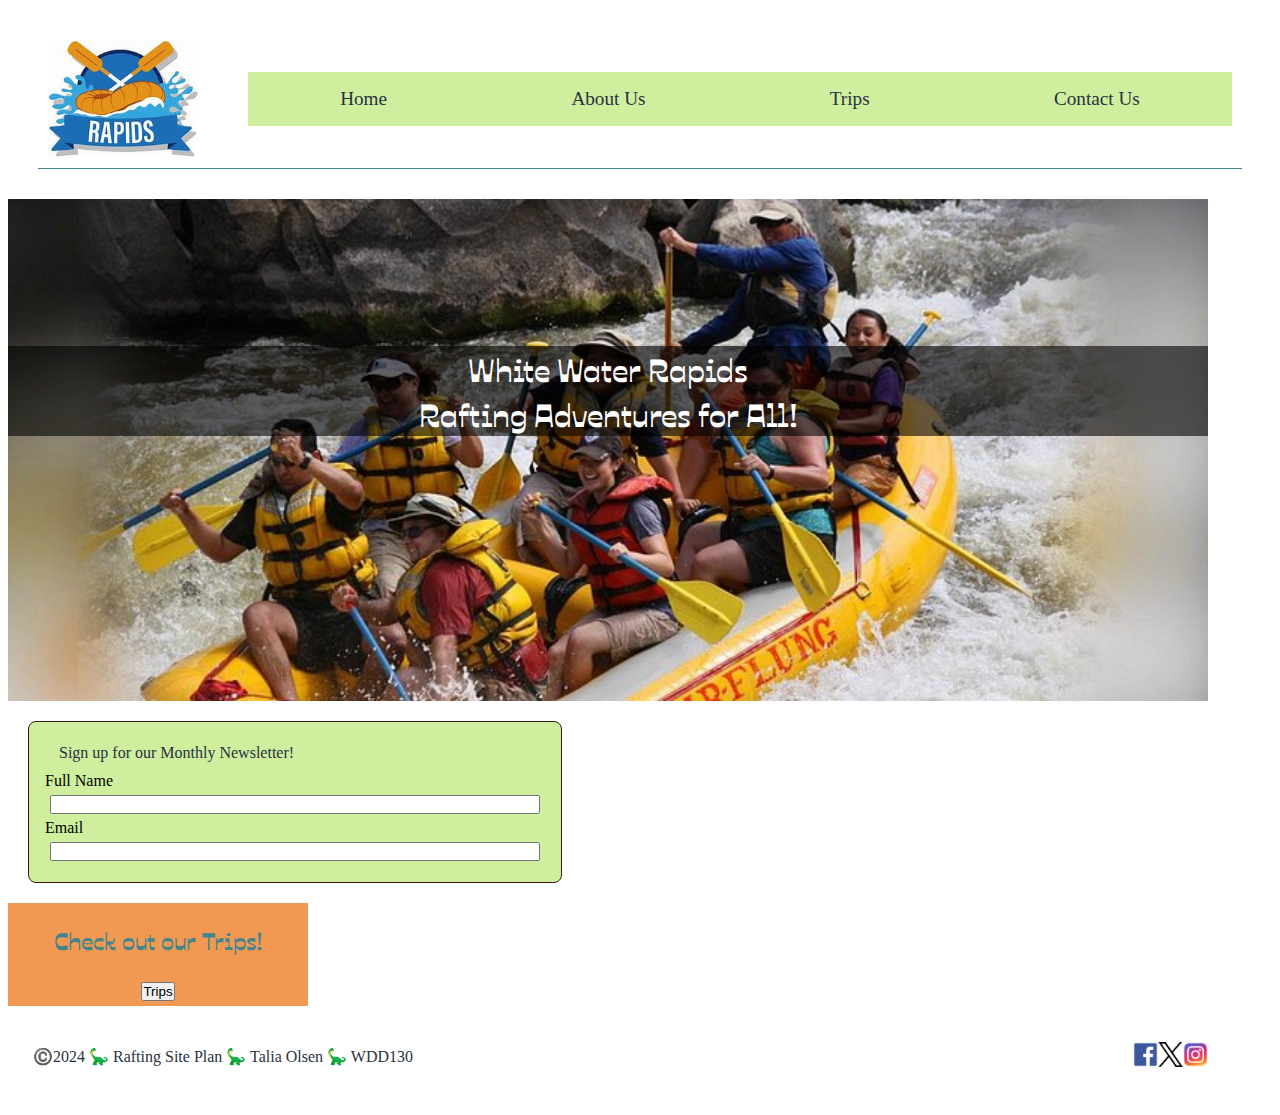
==== wwr/index.html @ f79231c0 "Added index page, not finished" ====
<!DOCTYPE html>
<html lang="en-US">
    <head>
        <meta charset="utf-8">
        <meta name="viewport" content="width=device-width,initial-scale=1.0">
        <title>Home | Talia Olsen</title>
        <meta name="description" content="White water rafting website, home section">
        <meta name="author" content="Talia Olsen">
        <link rel="stylesheet" href="styles/rafting.css">
    </head>
    <body>
        <header>
            <img src="images/logo.jpeg" alt="White Water Rapids logo featuring a raft and oars">
            <nav>
                <a href="index.html">Home</a>
                <a href="about.html">About Us</a>
                <a href="trips.html">Trips</a>
                <a href="contact.html">Contact Us</a>
            </nav>
        </header>
        <main> 
            <div class="hero">
                <img src="images/hero2.jpg" alt="many people in a raft mid river">
                <h1>White Water Rapids <br> Rafting Adventures for All!</h1>
            </div>
            <div class="form-container">
                <form class="newsletter">
                    <fieldset>
                        <caption>Sign up for our Monthly Newsletter!</caption>
                    </fieldset>
                    <label for="name">Full Name</label>
                    <input type="text" id="name" name="name">

                    <label for="useremail">Email</label>
                    <input type="email" id="useremail" name="useremail">
                </form>
                <section class="trip-link">
                    <h2>Check out our Trips!</h2>
                    <a href="trips.html"><button>Trips</button></a>
                </section>
            </div>
            <!--To finish tomorrow, add wireframe image, fix formatting so newsletter sign up is beside trips link, 
                add side by side images for about us and purpose with text, maybe as figures?-->
        </main>
        <footer>
            <p>©️2024 🦕 Rafting Site Plan 🦕 Talia Olsen 🦕 WDD130</p>
            <a href="https://facebook.com"><img src="images/facebook.webp" alt="facebook logo"></a>
            <a href="https://twitter.com"><img src="images/x.webp" alt="x logo"></a>
            <a href="https://instagram.com"><img src="images/instagram.webp" alt="instagram logo"></a>
        </footer>
    </body>
</html>
---- wwr/styles/rafting.css ----
@import url('https://fonts.googleapis.com/css2?family=Ojuju:wght@200..800&family=Open+Sans:ital,wght@0,300..800;1,300..800&display=swap');

:root {
    --primary-color: #42858C;
    --secondary-color:#293241;
    --accent1-color:#CFEE9E;
    --accent2-color:#F19953;

    --heading-font:'Ojuju', sans-serif;
    --paragraph-font:'Open Sans', sans-serif;

    --nav-background-color:#CFEE9E;
    --nav-link-color:#293241;
    --nav-hover-link-color:#F19953;
    --nav-hover-background-color:#42858C;
}

h1, h2, h3, h4, h5, h6 {
    font-family: var(--heading-font);
    color: var(--primary-color);
}

p {
    padding: 25px;
    color: var(--secondary-color);
}

link {
    text-decoration: none;
}

main {
    max-width: 1200px;
}

header {
    display: grid;
    margin: 30px;
    padding: 10px;
    grid-template-columns: 200px 1fr;
    align-items: center;
    max-width: 1200px;
    border-bottom: 1px solid #42858C;
}

header img {
    display: block;
    width: 150px;
    height: auto;
}

nav {
    display: flex;
    text-align: right;
    background-color: var(--nav-background-color);
    font-size: 1.2rem;
    justify-content: space-around;
}

nav a {
    padding: 1rem;
    text-decoration: none;
    display: block;
    color: var(--nav-link-color);
    padding: 1rem;
}

nav a:link, nav a:visited {
    color: var(--nav-link-color);
}

nav a:hover {
    color: var(--nav-hover-link-color);
    background-color: var(--nav-hover-background-color);
}

footer {
    display: flex;
    justify-content: end;
    align-items: center;
    max-width: 1200px;
}

footer img {
    width: 25px;
    height: auto;
    margin-left: auto;
}

footer p {
    margin-right: auto;
}

/* Class Selectors */

.hero {
    position: relative;
}

.hero h1 {
    position: absolute;
    top: 25%;
    left: 0;
    background-color: rgba(0,0,0,.6);
    color: white;
    text-align: center;
    width:100%;
}

/* A little confused, because I was able to get the h1 text aligned to adjust as the page grew and shrank but having trouble with
this article, it stays in the same place no matter what... :/ */
/*ok I think I fixed it (12/03/24) it gets a bit janky when you make the page really small, but for now it works. */
.hero article {
    position: absolute;
    align-content: center;
    align-self: center; 
    max-width: 80%;
    top: 40%;
    left: 10%;
    background-color: var(--accent2-color);
}
.hero article img {
    float: right;
    margin: 15px;
    width: 150px;
    height: auto;
}
.hero img {
    display: block;
    width: 100%;
    height: auto;
}

.history-section {
    display: grid;
    margin: 20px;
    grid: 50px 1fr/ 1fr 1fr 1fr;
    justify-items:center;
    align-items: center;
    background-color: #CFEE9E;
    padding: 20px;
}
.history-h2 {
    grid-area: 1/1/2/4;
}
.history-p1 {
    grid-area: 2/1/3/2;
}
.history-p2 {
    grid-area: 2/3/4/4;
}
.history-img {
    grid-area: 2/2/4/3;
    width: 400px;
    height:auto;
    border: 5px solid var(--secondary-color);
    padding: 1px;
    box-shadow: 0 0 20px gray;
}

.adventure-section {
    display: grid;
    margin: 20px;
    grid: 50px 1fr/ repeat(5, 1fr);
    justify-items: center;
    align-items: center;
    background-color: #F19953;
    padding: 20px;
    justify-content: space-around;
}
.adventure-h2 {
    grid-area: 1/1/2/6;
}
.adventure-img {
    width: 150px;
    height: auto;
}
.adventure-section figure {
    background-color: rgba(255, 255, 255, 0.5) /*maybe add a border?*/
}
.adventure-section figcaption {
    text-align: center;
    color: var(--nav-link-color);
}
.adventure-trip-1 {
    grid-area: 2/1/3/2;
}
.adventure-trip-2 {
    grid-area: 2/3/3/4;
}
.adventure-trip-3 {
    grid-area: 2/5/3/6;
}

.address {
    display: grid;
    margin: 20px;
    grid: 1fr 1fr 1fr/ 1fr 2fr;
    justify-items: center;
    align-items: center;
    padding: 20px;
    justify-content: space-around;
    background-color: var(--nav-background-color)
}
.address-iframe {
    grid-area: 1/2/4/3;
}
.address-p1 {
    grid-area: 1/1/2/2;
    padding:10px;
}
.address-p2 {
    grid-area: 2/1/3/2;
    padding:10px;
}
.address-p3 {
    grid-area: 3/1/4/2;
    padding:10px;
}

.profiles {
    display: grid;
    margin: 10px;
    grid: 1fr/1fr 1fr 1fr;
    justify-items: center;
    align-items: center;
    padding: 10px;
    justify-content: space-around;
    background-color: var(--accent2-color)
}
.profiles img {
    width: 300px;
    height: auto;
    border: 2px solid var(--nav-hover-background-color);
}
.profiles h2 {
    grid-area: 1/1/2/4;
}

.contact-form {
    display: grid;
    justify-items: center;
    align-items: center;
}
.contact-form form {
    width: 320px;
    display: grid;
    background-color: var(--nav-background-color);
    border: 1px solid var(--nav-hover-background-color);
    padding: 10px;
    margin: 0 auto;
}
.contact-form label, input, button, select, textarea {
    margin:5px;
    padding: 0px;
}
.contact-form button {
    margin: 10px;
    padding: 5px;
    background-color: var(--nav-link-color);
    color: var(--nav-hover-link-color);
    border: 1px solid var(--nav-background-color)
}
.contact-form button:hover {
    background-color: var(--nav-hover-link-color);
    color: var(--nav-link-color);
}

.wireframe, .wireframe a:visited {
    margin-left: auto;
    padding: 10px;
    text-decoration: none;
    color: plum;
}
.article-trips {
    text-decoration: none;
    color: var(--nav-link-color);
    position:absolute;
    align-content: center;
    justify-content: center;
    align-self: center;
    width: 1000px;
}
.article-trips p {
    text-align:center;
    font-size: 2rem;
    padding: 0;
    margin: 20px;
}
.article-trips a{
    text-decoration: none;
    color: var(--accent1-color);
}

.trips {
    margin-right: auto;
    margin-left: auto;
    border: 2px solid var(--nav-link-color);
    border-collapse: collapse;
    font-family: var(--paragraph-font);
}
.trips thead {
    background-color:rgba(161, 232, 139, 0.421);
}
.trips th,td {
    border: 1px solid var(--nav-link-color);
    padding: 10px;
}

.form-container {
    display: grid;
}

.newsletter {
    width: 500px;
    margin: 20px;
    padding: 1rem;
    border: 1px solid rgb(67, 22, 22);
    border-radius: .5rem;
    background-color: var(--accent1-color);
    display: grid;
}
.newsletter fieldset, caption {
    border: 0px;
    text-align: left;
    color: var(--nav-link-color);
}

.trip-link {
    width: 300px;
    background-color: var(--accent2-color);
    text-align: center;
}
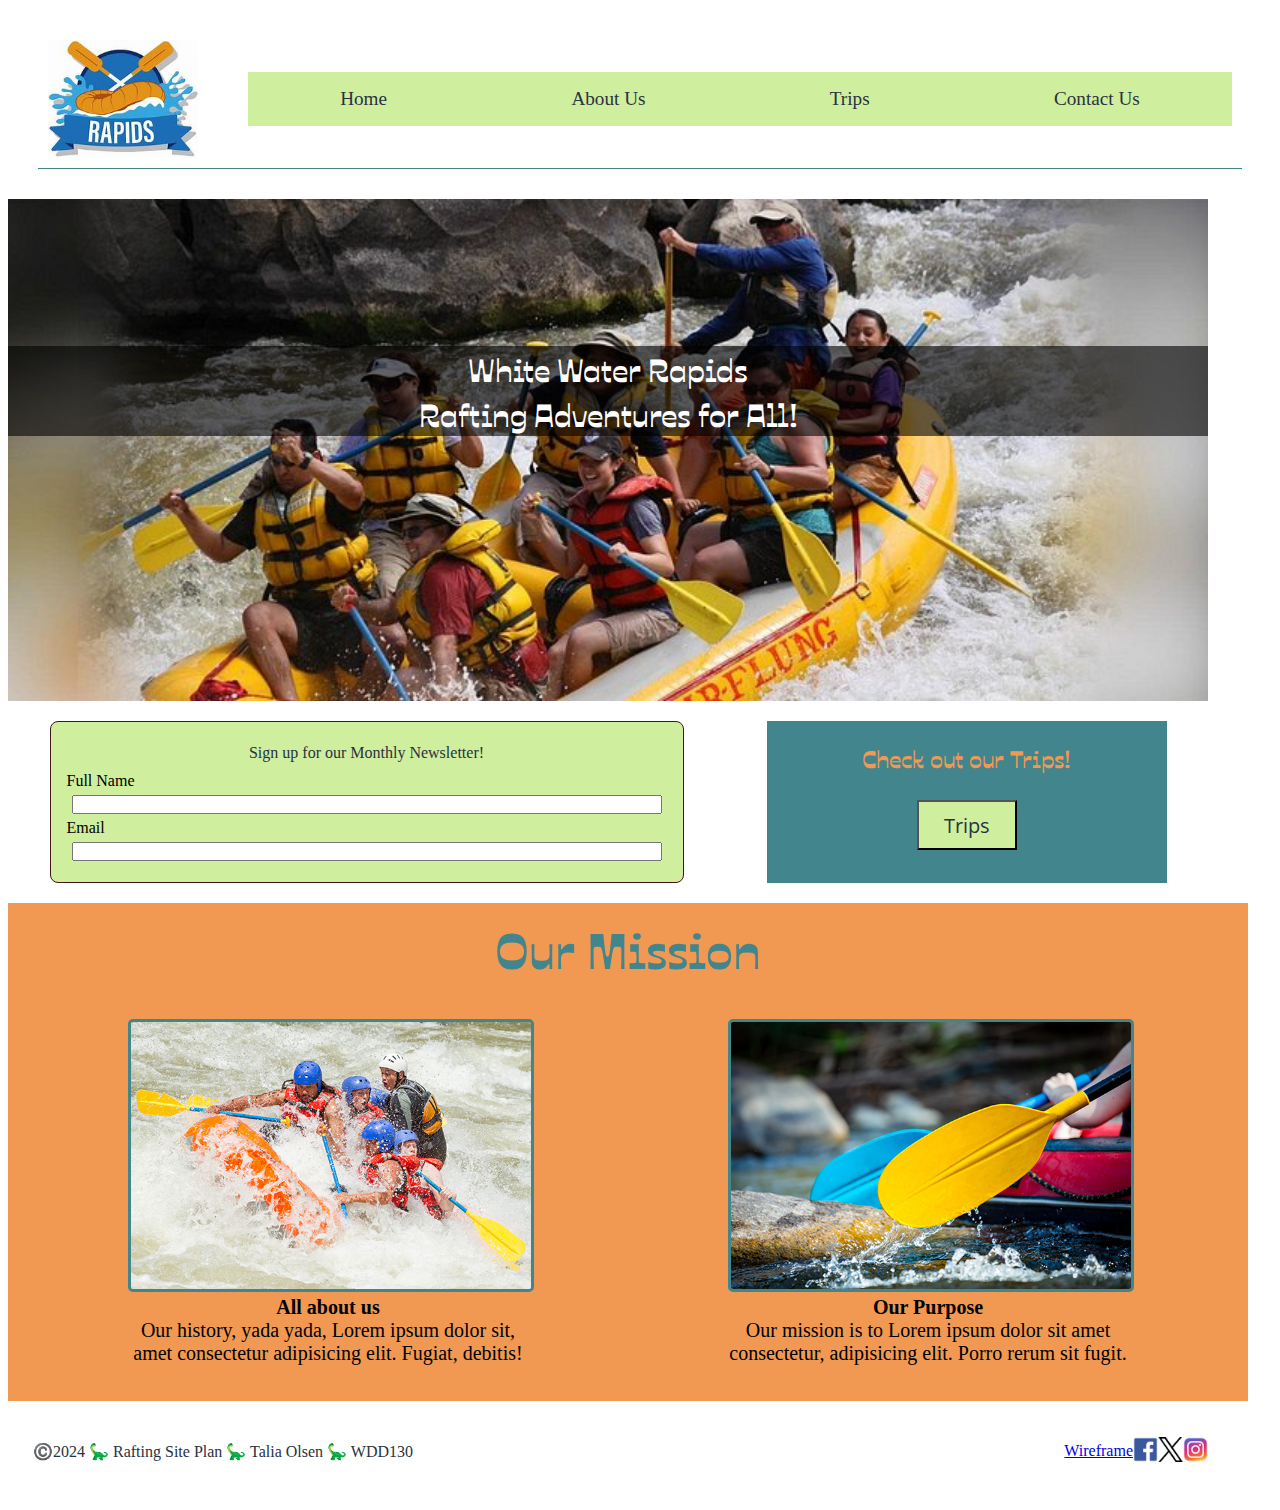
==== commit 0d26a1a6: "Finished" ====
--- a/wwr/index.html
+++ b/wwr/index.html
@@ -39,11 +39,22 @@
                     <a href="trips.html"><button>Trips</button></a>
                 </section>
             </div>
-            <!--To finish tomorrow, add wireframe image, fix formatting so newsletter sign up is beside trips link, 
-                add side by side images for about us and purpose with text, maybe as figures?-->
+        <section class="mission-section">
+            <h2 class="adventure-h2">Our Mission</h2>
+            <figure>
+                <img src="images/adventure1.jpg" alt="water rafting photo" class="adventure-img">
+                <figcaption><b>All about us</b><br>Our history, yada yada, Lorem ipsum dolor sit, amet consectetur adipisicing elit. Fugiat, debitis!</figcaption>
+            </figure>
+            <figure>
+                <img src="images/adventure3.jpg" alt="water rafting photo" class="adventure-img">
+                <figcaption><b>Our Purpose</b><br>Our mission is to Lorem ipsum dolor sit amet consectetur, adipisicing elit. Porro rerum sit fugit.</figcaption>
+            </figure>
+        </section>
+            <!--To finish tomorrow, add side by side images for about us and purpose with text, maybe as figures?-->
         </main>
         <footer>
             <p>©️2024 🦕 Rafting Site Plan 🦕 Talia Olsen 🦕 WDD130</p>
+            <a href="images/index-wireframe.jpg" target="_blank">Wireframe</a>
             <a href="https://facebook.com"><img src="images/facebook.webp" alt="facebook logo"></a>
             <a href="https://twitter.com"><img src="images/x.webp" alt="x logo"></a>
             <a href="https://instagram.com"><img src="images/instagram.webp" alt="instagram logo"></a>
--- a/wwr/styles/rafting.css
+++ b/wwr/styles/rafting.css
@@ -160,7 +160,8 @@
 
 .adventure-section {
     display: grid;
-    margin: 20px;
+    margin-top: 20px;
+    margin-bottom: 20px;
     grid: 50px 1fr/ repeat(5, 1fr);
     justify-items: center;
     align-items: center;
@@ -170,13 +171,14 @@
 }
 .adventure-h2 {
     grid-area: 1/1/2/6;
+    font-size: 50px;
 }
 .adventure-img {
-    width: 150px;
+    width: 152px;
     height: auto;
 }
 .adventure-section figure {
-    background-color: rgba(255, 255, 255, 0.5) /*maybe add a border?*/
+    background-color: rgba(255, 255, 255, 0.5)
 }
 .adventure-section figcaption {
     text-align: center;
@@ -308,12 +310,25 @@
 }
 
 .form-container {
-    display: grid;
+    display: flex;
+    justify-content: space-around;
+}
+.form-container button {
+    color: var(--nav-link-color);
+    background-color: var(--nav-background-color);
+    font-size: 20px;
+    font-family: var(--paragraph-font);
+    width: 100px;
+    height: 50px;
+}
+.form-container button:hover {
+    color: var(--nav-hover-link-color);
+    background-color: var(--nav-hover-background-color);
 }
 
 .newsletter {
-    width: 500px;
-    margin: 20px;
+    width: 600px;
+    margin: 20px auto;
     padding: 1rem;
     border: 1px solid rgb(67, 22, 22);
     border-radius: .5rem;
@@ -322,12 +337,45 @@
 }
 .newsletter fieldset, caption {
     border: 0px;
-    text-align: left;
+    text-align: center;
     color: var(--nav-link-color);
 }
 
 .trip-link {
-    width: 300px;
-    background-color: var(--accent2-color);
-    text-align: center;
+    width: 400px;
+    background-color: #42858C;
+    text-align: center;
+    margin: 20px auto;
+}
+.trip-link h2 {
+    color: #F19953;
+}
+
+.mission-section {
+    width: 100%;
+    display: grid;
+    grid: 50px 1fr/ 1fr 1fr;
+    justify-items: center;
+    align-items: center;
+    background-color: #F19953;
+    padding: 20px;
+    justify-content: space-around;
+}
+.mission-section figure {
+    max-width: 400px;
+    text-align: center;
+}
+.mission-section img {
+    width: 400px;
+    height: auto;
+    margin-top: 30px;
+    border: 3px solid var(--nav-hover-background-color);
+    border-radius: 5px;
+}
+.mission-section h2 {
+    font-size:50px;
+    margin: 30px;
+}
+.mission-section figcaption {
+    font-size:20px;
 }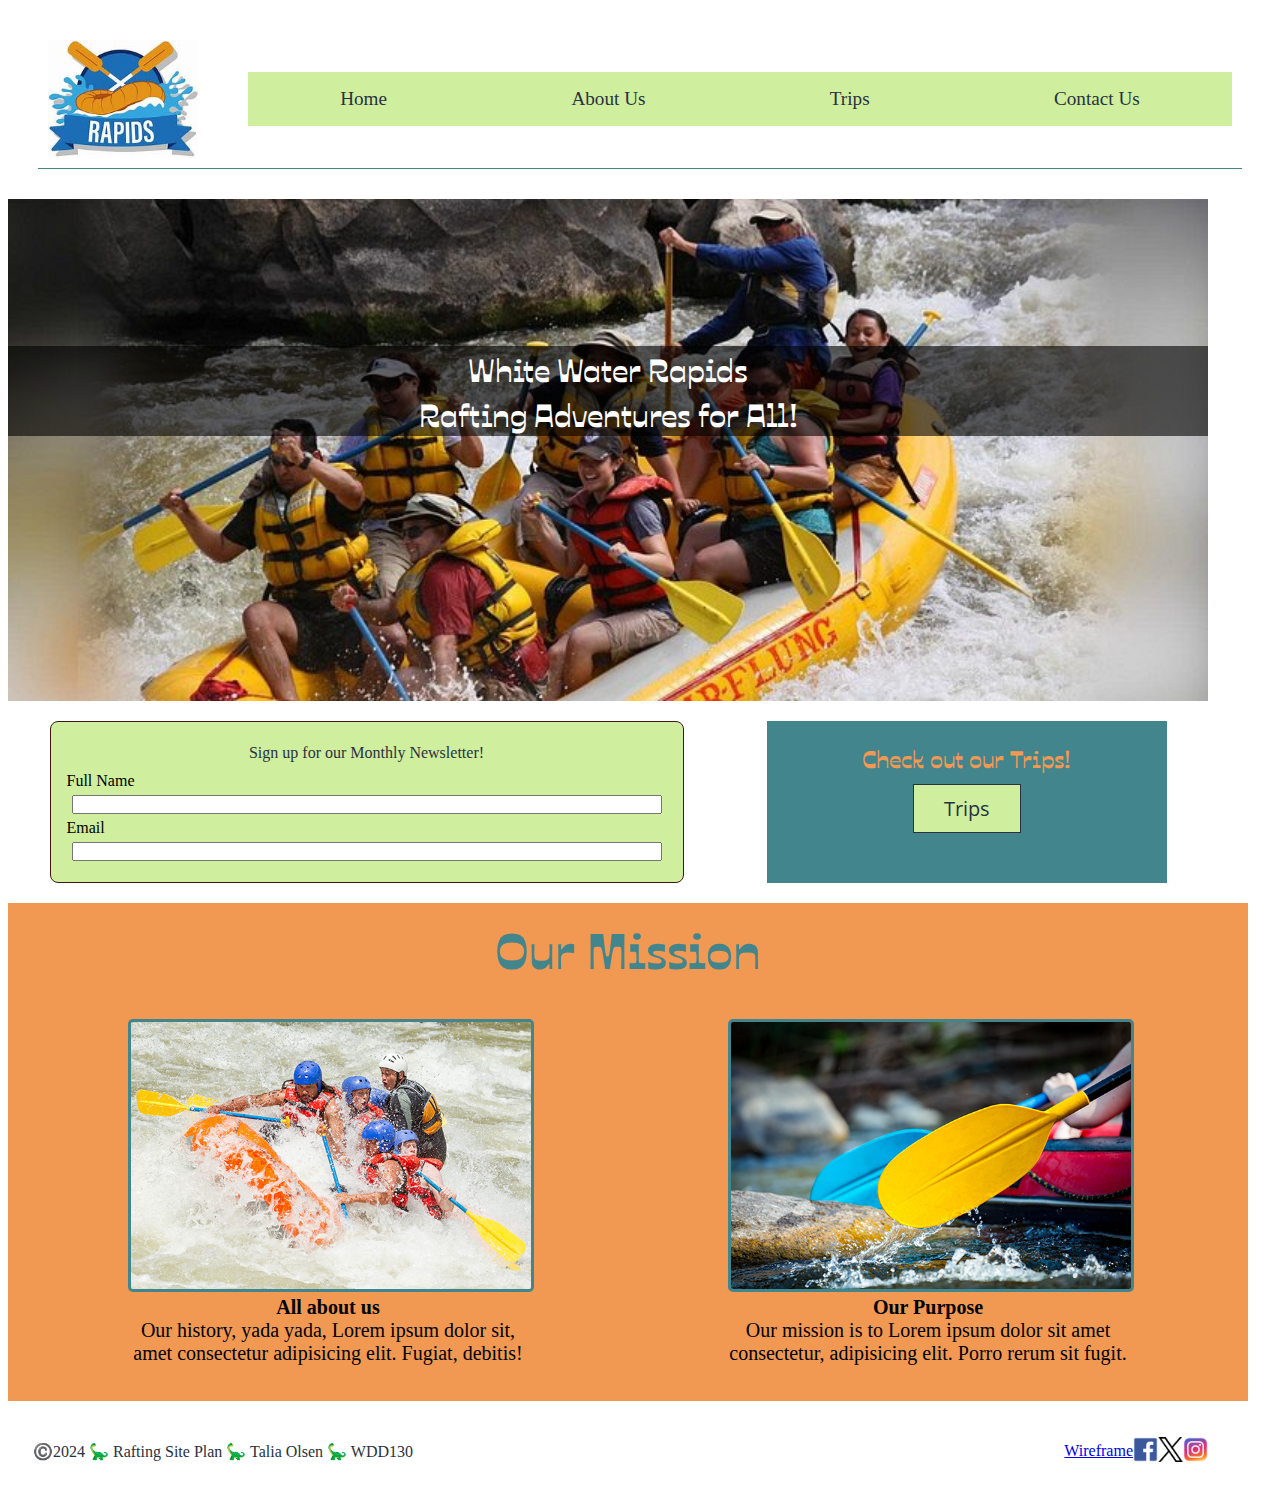
==== commit 5587ca66: "finished some error fixing" ====
--- a/wwr/index.html
+++ b/wwr/index.html
@@ -25,6 +25,7 @@
             </div>
             <div class="form-container">
                 <form class="newsletter">
+                    <!--Caption is showing as a stray tag, however it closes properly...-->
                     <fieldset>
                         <caption>Sign up for our Monthly Newsletter!</caption>
                     </fieldset>
@@ -36,7 +37,7 @@
                 </form>
                 <section class="trip-link">
                     <h2>Check out our Trips!</h2>
-                    <a href="trips.html"><button>Trips</button></a>
+                    <a href="trips.html" class="trips-button">Trips</a>
                 </section>
             </div>
         <section class="mission-section">
--- a/wwr/styles/rafting.css
+++ b/wwr/styles/rafting.css
@@ -313,18 +313,6 @@
     display: flex;
     justify-content: space-around;
 }
-.form-container button {
-    color: var(--nav-link-color);
-    background-color: var(--nav-background-color);
-    font-size: 20px;
-    font-family: var(--paragraph-font);
-    width: 100px;
-    height: 50px;
-}
-.form-container button:hover {
-    color: var(--nav-hover-link-color);
-    background-color: var(--nav-hover-background-color);
-}
 
 .newsletter {
     width: 600px;
@@ -350,6 +338,20 @@
 .trip-link h2 {
     color: #F19953;
 }
+.trips-button {
+    text-decoration: none;
+    padding-top: 10px;
+    padding-bottom: 10px;
+    padding-left: 30px;
+    padding-right: 30px;
+    color: var(--nav-link-color);
+    background-color: var(--nav-background-color);
+    font-size: 20px;
+    font-family: var(--paragraph-font);
+    width: 100px;
+    height: 50px;
+    border: 1px solid var(--nav-link-color);
+}
 
 .mission-section {
     width: 100%;
@@ -378,4 +380,5 @@
 }
 .mission-section figcaption {
     font-size:20px;
-}+}
+
